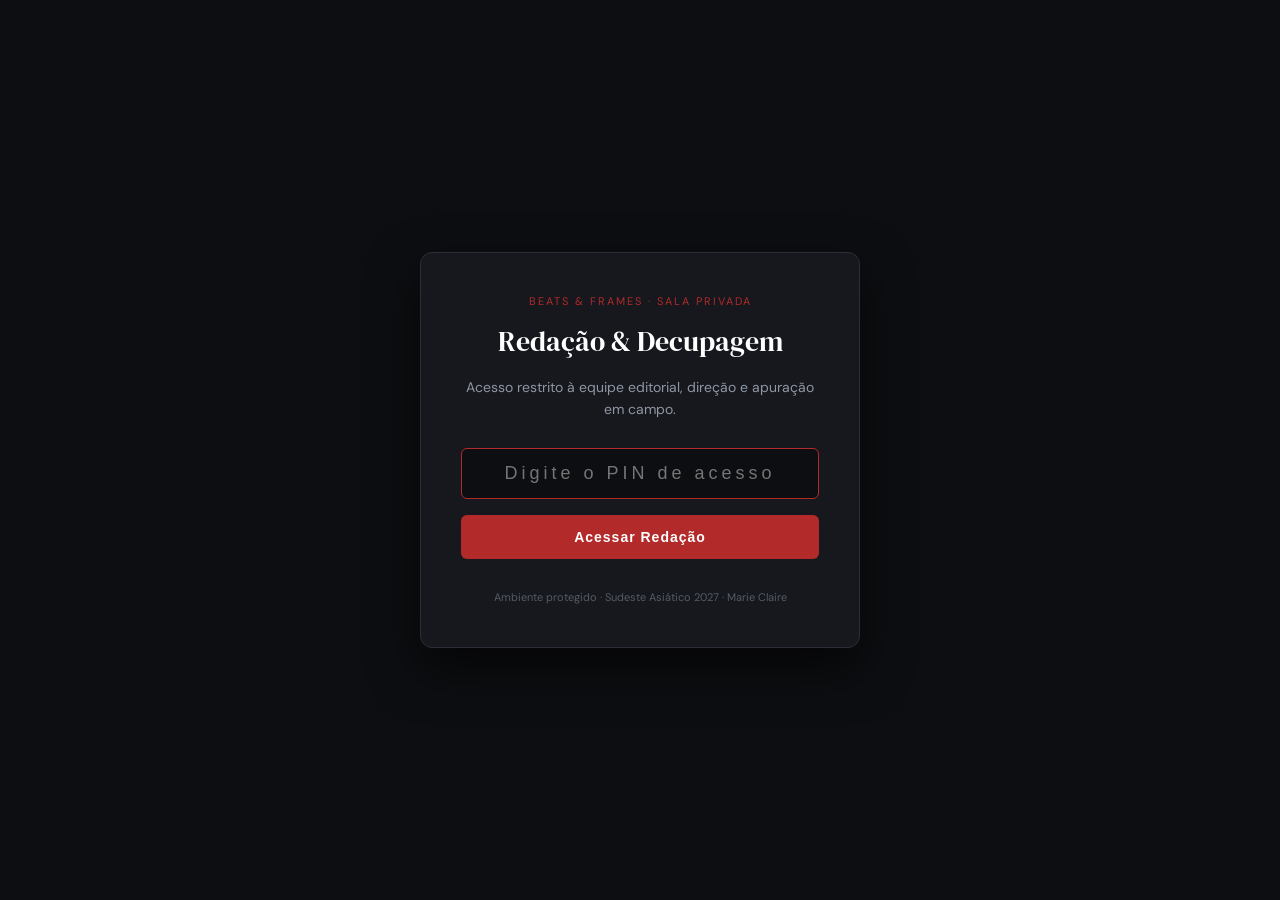
==== redacao-privada/index.html @ c9255510 "feat: adicionar ambiente de sala editorial privada (PIN 2027)" ====
<!DOCTYPE html>
<html lang="pt-BR">
<head>
<meta charset="utf-8">
<meta name="viewport" content="width=device-width, initial-scale=1">
<meta name="robots" content="noindex, nofollow, noarchive">
<title>Sala Editorial Privada · Beats & Frames</title>
<link rel="preconnect" href="https://fonts.googleapis.com">
<link rel="preconnect" href="https://fonts.gstatic.com" crossorigin>
<link rel="stylesheet" href="https://fonts.googleapis.com/css2?family=Cormorant+Garamond:ital,wght@0,500..700;1,500..700&family=DM+Sans:ital,wght@0,400..700;1,400..700&family=DM+Serif+Display:ital@0;1&display=swap">
<link rel="stylesheet" href="redacao.css">
</head>
<body class="theme-paper">

<!-- GATE DE ACESSO PRIVADO -->
<div id="gate" class="gate-overlay">
  <div class="gate-box">
    <p class="gate-eyebrow">BEATS & FRAMES · SALA PRIVADA</p>
    <h1 class="gate-title">Redação & Decupagem</h1>
    <p class="gate-sub">Acesso restrito à equipe editorial, direção e apuração em campo.</p>
    <form id="gate-form" onsubmit="event.preventDefault(); verificarPin();">
      <input type="password" id="pin-input" placeholder="Digite o PIN de acesso" autocomplete="off" autofocus>
      <button type="submit" id="btn-entrar">Acessar Redação</button>
      <p id="pin-erro" class="gate-error" style="display: none;">PIN incorreto. Tente novamente.</p>
    </form>
    <p class="gate-footer">Ambiente protegido · Sudeste Asiático 2027 · Marie Claire</p>
  </div>
</div>

<!-- CABEÇALHO EDITORIAL -->
<header id="app-header" class="header" style="display: none;">
  <div class="header-inner">
    <div class="brand">
      <span class="brand-sub">BEATS & FRAMES · SALA DE REDAÇÃO</span>
      <h2 class="brand-title">Ambiente de Decupagem & Roteiros</h2>
    </div>
    <div class="header-controls">
      <button id="theme-toggle" class="btn-secondary" onclick="alternarTema()">Modo Dark / Papel</button>
      <button id="btn-sair" class="btn-secondary" onclick="sair()">Bloquear</button>
    </div>
  </div>
  
  <!-- BARRA DE SELEÇÃO DE PAUTAS -->
  <nav class="pautas-bar" id="pautas-nav">
    <div class="pautas-scroll" id="pautas-list">
      <!-- Injetado via JS -->
    </div>
  </nav>
</header>

<!-- CONTEÚDO PRINCIPAL -->
<main id="app-main" class="main-content" style="display: none;">
  <div class="content-container">
    
    <!-- METADADOS DA PAUTA ATIVA -->
    <div class="pauta-header">
      <div class="pauta-meta">
        <span class="badge" id="pauta-badge">PAUTA 01 · TAILÂNDIA</span>
        <span class="pauta-data" id="pauta-data">Atualizado automaticamente</span>
      </div>
      <h1 class="pauta-titulo" id="pauta-titulo">Carregando...</h1>
      <p class="pauta-sub" id="pauta-sub"></p>
    </div>

    <!-- ABAS EDITORIAIS -->
    <div class="tabs-bar">
      <button class="tab-btn active" onclick="mudarAba('reportagem')">📰 Reportagem Escrita</button>
      <button class="tab-btn" onclick="mudarAba('podcast')">🎙️ Roteiro de Podcast</button>
      <button class="tab-btn" onclick="mudarAba('video')">🎬 Roteiro de Vídeo (2 Colunas)</button>
      <button class="tab-btn" onclick="mudarAba('aspas')">💎 Aspas de Ouro & Decupagem</button>
      <button class="tab-btn" onclick="mudarAba('transcricao')">📝 Transcrição Integral</button>
    </div>

    <!-- PAINEL 1: REPORTAGEM ESCRITA -->
    <section id="panel-reportagem" class="panel active">
      <div class="editorial-paper">
        <div class="panel-toolbar">
          <span class="panel-tip">💡 Formato longform para texto impresso e digital</span>
          <button class="btn-copy" onclick="copiarConteudo('texto-reportagem')">Copiar Texto</button>
        </div>
        <article id="texto-reportagem" class="prose"></article>
      </div>
    </section>

    <!-- PAINEL 2: ROTEIRO DE PODCAST -->
    <section id="panel-podcast" class="panel">
      <div class="editorial-paper">
        <div class="panel-toolbar">
          <span class="panel-tip">🎙️ Formato narrativo com minutagem de sonoras e sound design</span>
          <button class="btn-copy" onclick="copiarConteudo('texto-podcast')">Copiar Roteiro</button>
        </div>
        <div id="texto-podcast" class="podcast-layout"></div>
      </div>
    </section>

    <!-- PAINEL 3: ROTEIRO DE VÍDEO -->
    <section id="panel-video" class="panel">
      <div class="editorial-paper wide">
        <div class="panel-toolbar">
          <span class="panel-tip">🎬 Tabela de decupagem audiovisual (Áudio × Vídeo)</span>
          <button class="btn-copy" onclick="copiarConteudo('tabela-video')">Copiar Roteiro</button>
        </div>
        <div id="tabela-video" class="video-table-wrapper"></div>
      </div>
    </section>

    <!-- PAINEL 4: ASPAS DE OURO -->
    <section id="panel-aspas" class="panel">
      <div class="editorial-paper">
        <div class="panel-toolbar">
          <span class="panel-tip">💎 Melhores sonoras e declarações indexadas com timecode</span>
        </div>
        <div id="grid-aspas" class="aspas-grid"></div>
      </div>
    </section>

    <!-- PAINEL 5: TRANSCRIÇÃO INTEGRAL -->
    <section id="panel-transcricao" class="panel">
      <div class="editorial-paper">
        <div class="panel-toolbar">
          <span class="panel-tip">📝 Registro na íntegra palavra por palavra com timecodes</span>
          <button class="btn-copy" onclick="copiarConteudo('texto-transcricao')">Copiar Transcrição</button>
        </div>
        <div id="texto-transcricao" class="transcript-view"></div>
      </div>
    </section>

  </div>
</main>

<script src="redacao.js"></script>
</body>
</html>
---- redacao-privada/redacao.css ----
/* redacao.css — Sala de Redação & Decupagem Beats & Frames */
:root {
  --font-serif: 'DM Serif Display', Georgia, serif;
  --font-body: 'Cormorant Garamond', Georgia, serif;
  --font-sans: 'DM Sans', -apple-system, BlinkMacSystemFont, sans-serif;
  
  /* Tema Papel Editorial (Default) */
  --bg: #f9f8f5;
  --surface: #ffffff;
  --surface-alt: #f0eee9;
  --text: #1d1d1f;
  --text-muted: #6e6d7a;
  --border: #e2ded7;
  --accent: #b32a2a;
  --accent-light: #fbeeed;
  --highlight: #2c5e3b;
  --shadow: 0 4px 20px rgba(0, 0, 0, 0.05);
}

body.theme-dark {
  --bg: #0d0e11;
  --surface: #16181d;
  --surface-alt: #1f2229;
  --text: #e6e6e6;
  --text-muted: #9ba1a6;
  --border: #2a2e38;
  --accent: #e04b4b;
  --accent-light: #2c1616;
  --highlight: #48bb78;
  --shadow: 0 4px 24px rgba(0, 0, 0, 0.4);
}

* { box-sizing: border-box; margin: 0; padding: 0; }
body {
  background-color: var(--bg);
  color: var(--text);
  font-family: var(--font-sans);
  font-size: 16px;
  line-height: 1.6;
  -webkit-font-smoothing: antialiased;
}

/* GATE DE ACESSO COM PIN */
.gate-overlay {
  position: fixed;
  inset: 0;
  background: #0d0e11;
  color: #fff;
  display: flex;
  align-items: center;
  justify-content: center;
  z-index: 9999;
  padding: 20px;
}
.gate-box {
  background: #16181d;
  border: 1px solid #2a2e38;
  border-radius: 12px;
  padding: 40px;
  max-width: 440px;
  width: 100%;
  text-align: center;
  box-shadow: 0 20px 50px rgba(0,0,0,0.6);
}
.gate-eyebrow {
  font-family: var(--font-sans);
  font-size: 11px;
  letter-spacing: 2px;
  color: var(--accent);
  text-transform: uppercase;
  margin-bottom: 8px;
}
.gate-title {
  font-family: var(--font-serif);
  font-size: 28px;
  font-weight: 400;
  margin-bottom: 12px;
}
.gate-sub {
  font-size: 14px;
  color: #8f96a3;
  margin-bottom: 28px;
}
#pin-input {
  width: 100%;
  padding: 14px;
  background: #0d0e11;
  border: 1px solid #333842;
  border-radius: 6px;
  color: #fff;
  font-size: 18px;
  text-align: center;
  letter-spacing: 4px;
  margin-bottom: 16px;
}
#pin-input:focus {
  outline: none;
  border-color: var(--accent);
}
#btn-entrar {
  width: 100%;
  padding: 14px;
  background: var(--accent);
  color: #fff;
  border: none;
  border-radius: 6px;
  font-size: 14px;
  font-weight: 600;
  cursor: pointer;
  letter-spacing: 1px;
  transition: opacity 0.2s;
}
#btn-entrar:hover { opacity: 0.9; }
.gate-error {
  color: #ff6b6b;
  font-size: 13px;
  margin-top: 12px;
}
.gate-footer {
  font-size: 11px;
  color: #555b66;
  margin-top: 30px;
}

/* HEADER */
.header {
  background: var(--surface);
  border-bottom: 1px solid var(--border);
  position: sticky;
  top: 0;
  z-index: 100;
}
.header-inner {
  max-width: 1100px;
  margin: 0 auto;
  padding: 16px 24px;
  display: flex;
  align-items: center;
  justify-content: space-between;
}
.brand-sub {
  font-size: 10px;
  letter-spacing: 1.5px;
  color: var(--accent);
  font-weight: 700;
}
.brand-title {
  font-family: var(--font-serif);
  font-size: 20px;
  font-weight: 400;
}
.header-controls {
  display: flex;
  gap: 8px;
}
.btn-secondary {
  background: var(--surface-alt);
  border: 1px solid var(--border);
  color: var(--text);
  padding: 8px 14px;
  border-radius: 6px;
  font-size: 12px;
  font-weight: 500;
  cursor: pointer;
}

/* BARRA DE PAUTAS */
.pautas-bar {
  background: var(--surface-alt);
  border-top: 1px solid var(--border);
  overflow-x: auto;
}
.pautas-scroll {
  max-width: 1100px;
  margin: 0 auto;
  padding: 8px 24px;
  display: flex;
  gap: 12px;
}
.pauta-chip {
  background: var(--surface);
  border: 1px solid var(--border);
  color: var(--text-muted);
  padding: 6px 14px;
  border-radius: 20px;
  font-size: 12px;
  white-space: nowrap;
  cursor: pointer;
  transition: all 0.2s;
}
.pauta-chip.active {
  background: var(--accent);
  color: #fff;
  border-color: var(--accent);
  font-weight: 600;
}

/* CONTEÚDO PRINCIPAL */
.main-content {
  padding: 32px 24px 80px;
}
.content-container {
  max-width: 1100px;
  margin: 0 auto;
}
.pauta-header {
  margin-bottom: 24px;
}
.pauta-meta {
  display: flex;
  gap: 12px;
  align-items: center;
  margin-bottom: 8px;
}
.badge {
  background: var(--accent-light);
  color: var(--accent);
  font-size: 11px;
  font-weight: 700;
  padding: 4px 8px;
  border-radius: 4px;
  letter-spacing: 1px;
}
.pauta-data {
  font-size: 12px;
  color: var(--text-muted);
}
.pauta-titulo {
  font-family: var(--font-serif);
  font-size: 34px;
  line-height: 1.2;
  margin-bottom: 6px;
}
.pauta-sub {
  font-size: 16px;
  color: var(--text-muted);
  max-width: 800px;
}

/* ABAS */
.tabs-bar {
  display: flex;
  gap: 8px;
  border-bottom: 1px solid var(--border);
  margin-bottom: 24px;
  overflow-x: auto;
}
.tab-btn {
  background: none;
  border: none;
  padding: 12px 18px;
  font-size: 14px;
  font-weight: 500;
  color: var(--text-muted);
  cursor: pointer;
  border-bottom: 2px solid transparent;
  white-space: nowrap;
}
.tab-btn.active {
  color: var(--accent);
  border-bottom-color: var(--accent);
  font-weight: 600;
}

/* PAINÉIS */
.panel { display: none; }
.panel.active { display: block; }

.editorial-paper {
  background: var(--surface);
  border: 1px solid var(--border);
  border-radius: 8px;
  padding: 40px;
  box-shadow: var(--shadow);
}
.editorial-paper.wide { padding: 24px; }

.panel-toolbar {
  display: flex;
  justify-content: space-between;
  align-items: center;
  padding-bottom: 16px;
  border-bottom: 1px solid var(--border);
  margin-bottom: 28px;
}
.panel-tip {
  font-size: 13px;
  color: var(--text-muted);
}
.btn-copy {
  background: var(--surface-alt);
  border: 1px solid var(--border);
  color: var(--text);
  padding: 6px 12px;
  border-radius: 4px;
  font-size: 12px;
  cursor: pointer;
}

/* PROSE (Reportagem Escrita) */
.prose {
  font-family: var(--font-body);
  font-size: 20px;
  line-height: 1.7;
  max-width: 760px;
  margin: 0 auto;
}
.prose h1, .prose h2, .prose h3 {
  font-family: var(--font-serif);
  font-weight: 400;
  margin: 32px 0 16px;
  color: var(--text);
}
.prose p { margin-bottom: 20px; }
.prose blockquote {
  border-left: 3px solid var(--accent);
  padding-left: 20px;
  font-style: italic;
  color: var(--text);
  margin: 28px 0;
}
.prose .tc-ref {
  font-family: var(--font-sans);
  font-size: 12px;
  background: var(--surface-alt);
  color: var(--accent);
  padding: 2px 6px;
  border-radius: 4px;
  font-weight: 600;
}

/* TABELA DE VÍDEO (2 Colunas) */
.video-table {
  width: 100%;
  border-collapse: collapse;
  font-size: 14px;
}
.video-table th, .video-table td {
  padding: 14px 16px;
  border: 1px solid var(--border);
  vertical-align: top;
}
.video-table th {
  background: var(--surface-alt);
  font-weight: 600;
  text-align: left;
}
.video-table .col-cena { width: 80px; text-align: center; font-weight: 700; color: var(--accent); }
.video-table .col-video { width: 45%; }
.video-table .col-audio { width: 45%; }

/* ASPAS DE OURO */
.aspas-grid {
  display: grid;
  grid-template-columns: repeat(auto-fill, minmax(320px, 1fr));
  gap: 20px;
}
.aspa-card {
  background: var(--surface-alt);
  border: 1px solid var(--border);
  border-radius: 8px;
  padding: 20px;
  display: flex;
  flex-direction: column;
  justify-content: space-between;
}
.aspa-quote {
  font-family: var(--font-body);
  font-size: 18px;
  font-style: italic;
  margin-bottom: 14px;
}
.aspa-meta {
  display: flex;
  justify-content: space-between;
  align-items: center;
  font-size: 12px;
  color: var(--text-muted);
}

/* RESPONSIVIDADE */
@media (max-width: 768px) {
  .header-inner { flex-direction: column; align-items: flex-start; gap: 12px; }
  .editorial-paper { padding: 20px; }
  .pauta-titulo { font-size: 26px; }
  .prose { font-size: 18px; }
}
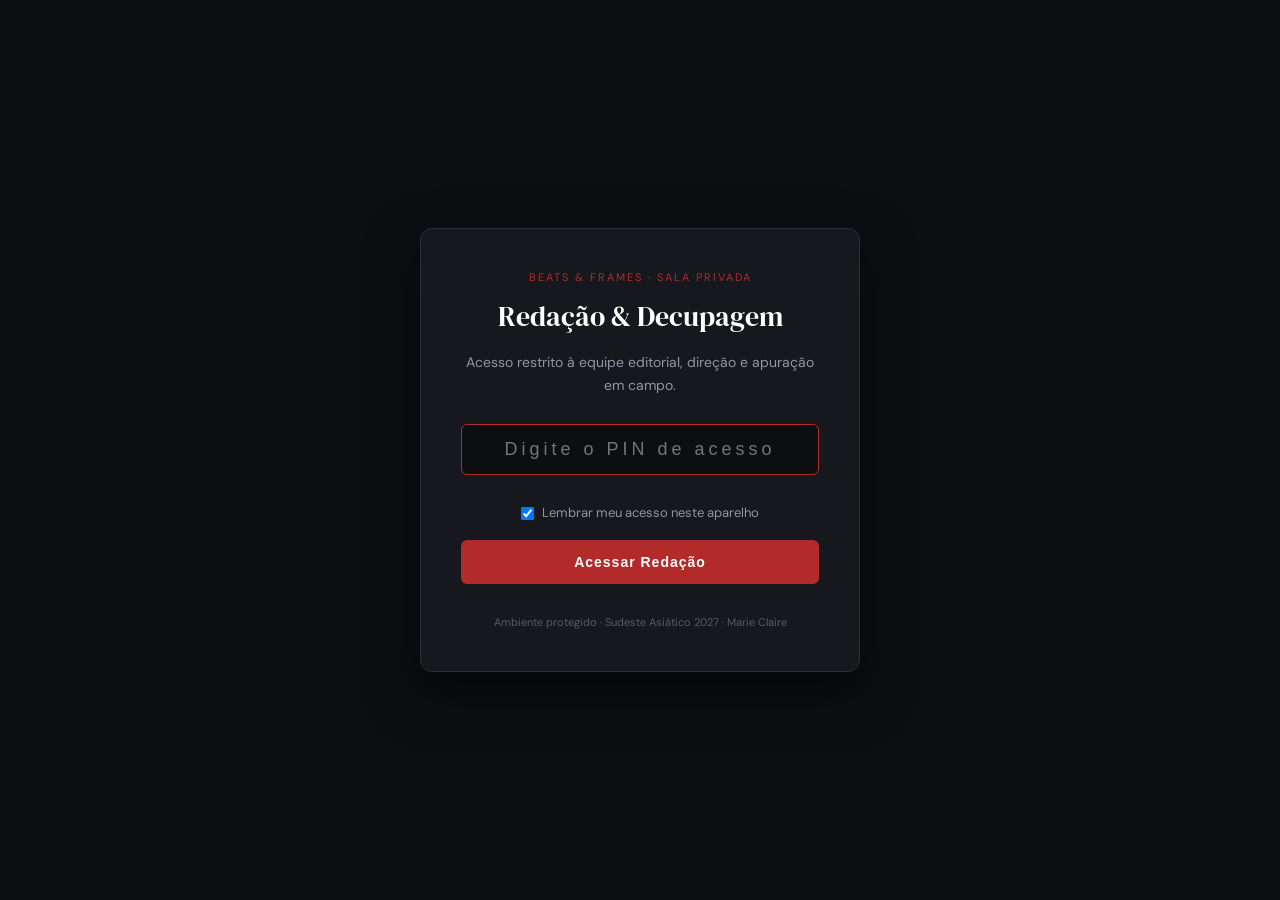
==== commit e5f1ad63: "feat: adicionar opcao lembrar dispositivo na sala privada" ====
--- a/redacao-privada/index.html
+++ b/redacao-privada/index.html
@@ -20,6 +20,9 @@
     <p class="gate-sub">Acesso restrito à equipe editorial, direção e apuração em campo.</p>
     <form id="gate-form" onsubmit="event.preventDefault(); verificarPin();">
       <input type="password" id="pin-input" placeholder="Digite o PIN de acesso" autocomplete="off" autofocus>
+      <label style="display: flex; align-items: center; justify-content: center; gap: 8px; margin: 12px 0 16px; font-size: 13px; color: #8f96a3; cursor: pointer;">
+        <input type="checkbox" id="lembrar-dispositivo" checked> Lembrar meu acesso neste aparelho
+      </label>
       <button type="submit" id="btn-entrar">Acessar Redação</button>
       <p id="pin-erro" class="gate-error" style="display: none;">PIN incorreto. Tente novamente.</p>
     </form>
